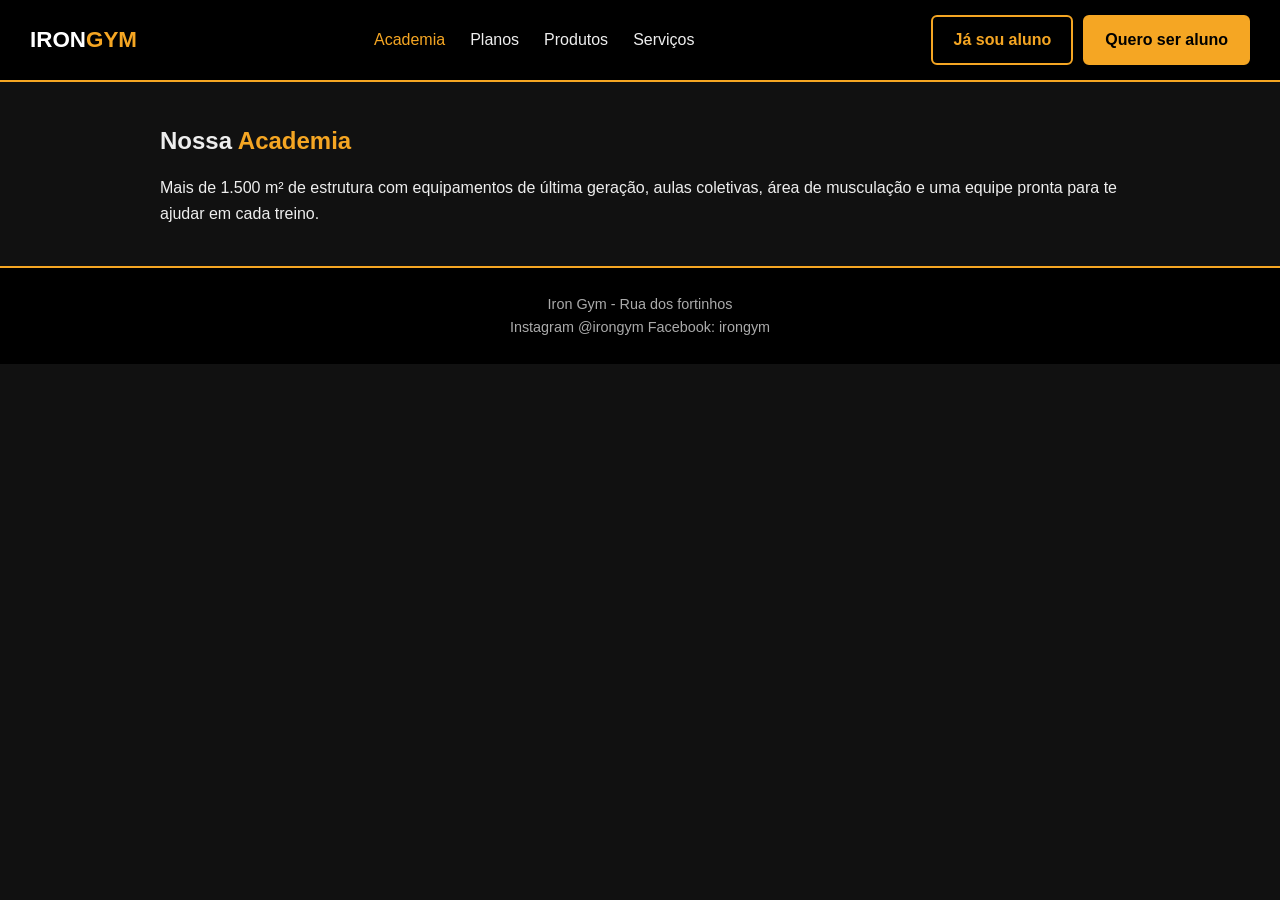
==== academia.html @ 80bf925b "Add files via upload" ====
<!DOCTYPE html>
<html lang="pt-BR">
<head>
  <meta charset="UTF-8">
  <meta name="viewport" content="width=device-width, initial-scale=1.0">
  <title>Iron Gym - Academia</title>
  <link rel="stylesheet" href="style.css">
</head>
<body>

  <header class="navbar">
    <a href="index.html" class="logo">IRON<span>GYM</span></a>
    <ul class="menu">
      <li><a href="academia.html" class="ativo">Academia</a></li>
      <li><a href="planos.html">Planos</a></li>
      <li><a href="produtos.html">Produtos</a></li>
      <li><a href="servicos.html">Serviços</a></li>
    </ul>
    <div class="botoes-nav">
      <a href="#" class="btn btn-borda">Já sou aluno</a>
      <a href="planos.html" class="btn btn-preenchido">Quero ser aluno</a>
    </div>
  </header>

  <main class="container">
    <h2>Nossa <span>Academia</span></h2>
    <p>
      Mais de 1.500 m² de estrutura com equipamentos de última geração,
      aulas coletivas, área de musculação e uma equipe pronta para te ajudar
      em cada treino.
    </p>
  </main>

  <footer class="rodape">
    <p>Iron Gym - Rua dos fortinhos</p>
    <p>Instagram @irongym  Facebook: irongym</p>
  </footer>

</body>
</html>
---- style.css ----
/* ===== Geral ===== */
* {
  margin: 0;
  padding: 0;
  box-sizing: border-box;
}

body {
  font-family: Arial, sans-serif;
  background: #111;
  color: #eee;
  line-height: 1.6;
}

.container {
  max-width: 1000px;
  margin: 0 auto;
  padding: 40px 20px;
}

h1, h2 {
  margin-bottom: 15px;
}

h1 span, h2 span {
  color: #f5a623;
}

/* ===== Barra de navegação ===== */
.navbar {
  display: flex;
  align-items: center;
  justify-content: space-between;
  flex-wrap: wrap;
  gap: 15px;
  padding: 15px 30px;
  background: #000;
  border-bottom: 2px solid #f5a623;
}

.logo {
  font-size: 1.4rem;
  font-weight: bold;
  color: #fff;
  text-decoration: none;
}

.logo span {
  color: #f5a623;
}

.menu {
  display: flex;
  list-style: none;
  gap: 25px;
}

.menu a {
  color: #eee;
  text-decoration: none;
}

.menu a:hover,
.menu a.ativo {
  color: #f5a623;
}

.botoes-nav {
  display: flex;
  gap: 10px;
}

/* ===== Botões ===== */
.btn {
  display: inline-block;
  padding: 10px 20px;
  border-radius: 6px;
  text-decoration: none;
  font-weight: bold;
  border: 2px solid #f5a623;
}

.btn-borda {
  background: transparent;
  color: #f5a623;
}

.btn-borda:hover {
  background: #f5a623;
  color: #000;
}

.btn-preenchido {
  background: #f5a623;
  color: #000;
}

.btn-preenchido:hover {
  background: #d88a0c;
  border-color: #d88a0c;
}

/* ===== Início ===== */
.hero {
  text-align: center;
  padding: 100px 20px;
  background: linear-gradient(135deg, #111, #2b1d05);
}

.hero h1 {
  font-size: 2.8rem;
}

.hero p {
  margin-bottom: 25px;
  color: #bbb;
}

/* ===== Planos ===== */
.grade-planos {
  display: flex;
  justify-content: center;
  align-items: center;
  gap: 20px;
  margin-top: 30px;
}

.card-plano {
  flex: 1;
  background: #222;
  border: 1px solid #444;
  border-radius: 10px;
  padding: 30px 20px;
  text-align: center;
}

.card-plano .preco {
  font-size: 2rem;
  font-weight: bold;
  color: #f5a623;
  margin: 10px 0;
}

.card-plano ul {
  list-style: none;
  margin: 20px 0;
  text-align: left;
}

.card-plano li {
  padding: 6px 0;
  border-bottom: 1px solid #333;
}

/* Plano Black (destaque) */
.card-destaque {
  position: relative;
  border: 2px solid #f5a623;
  background: #000;
  padding: 45px 25px;
}

.etiqueta {
  position: absolute;
  top: -14px;
  left: 50%;
  transform: translateX(-50%);
  background: #f5a623;
  color: #000;
  padding: 4px 15px;
  border-radius: 15px;
  font-size: 0.8rem;
  font-weight: bold;
}

/* ===== Produtos e Serviços (lista de itens) ===== */
.grade-itens {
  display: flex;
  flex-wrap: wrap;
  gap: 20px;
  margin-top: 25px;
}

.item {
  flex: 1 1 250px;
  background: #222;
  border: 1px solid #444;
  border-radius: 10px;
  padding: 20px;
}

.item h3 {
  color: #f5a623;
  margin-bottom: 8px;
}

/* ===== Rodapé ===== */
.rodape {
  background: #000;
  text-align: center;
  padding: 25px 20px;
  border-top: 2px solid #f5a623;
  color: #aaa;
  font-size: 0.9rem;
}

/* ===== Celular ===== */
@media (max-width: 800px) {
  .navbar {
    flex-direction: column;
  }

  .menu {
    flex-wrap: wrap;
    justify-content: center;
  }

  .grade-planos {
    flex-direction: column;
  }

  .card-plano {
    width: 100%;
  }

  .card-destaque {
    order: -1;
  }

  .hero h1 {
    font-size: 2rem;
  }
}
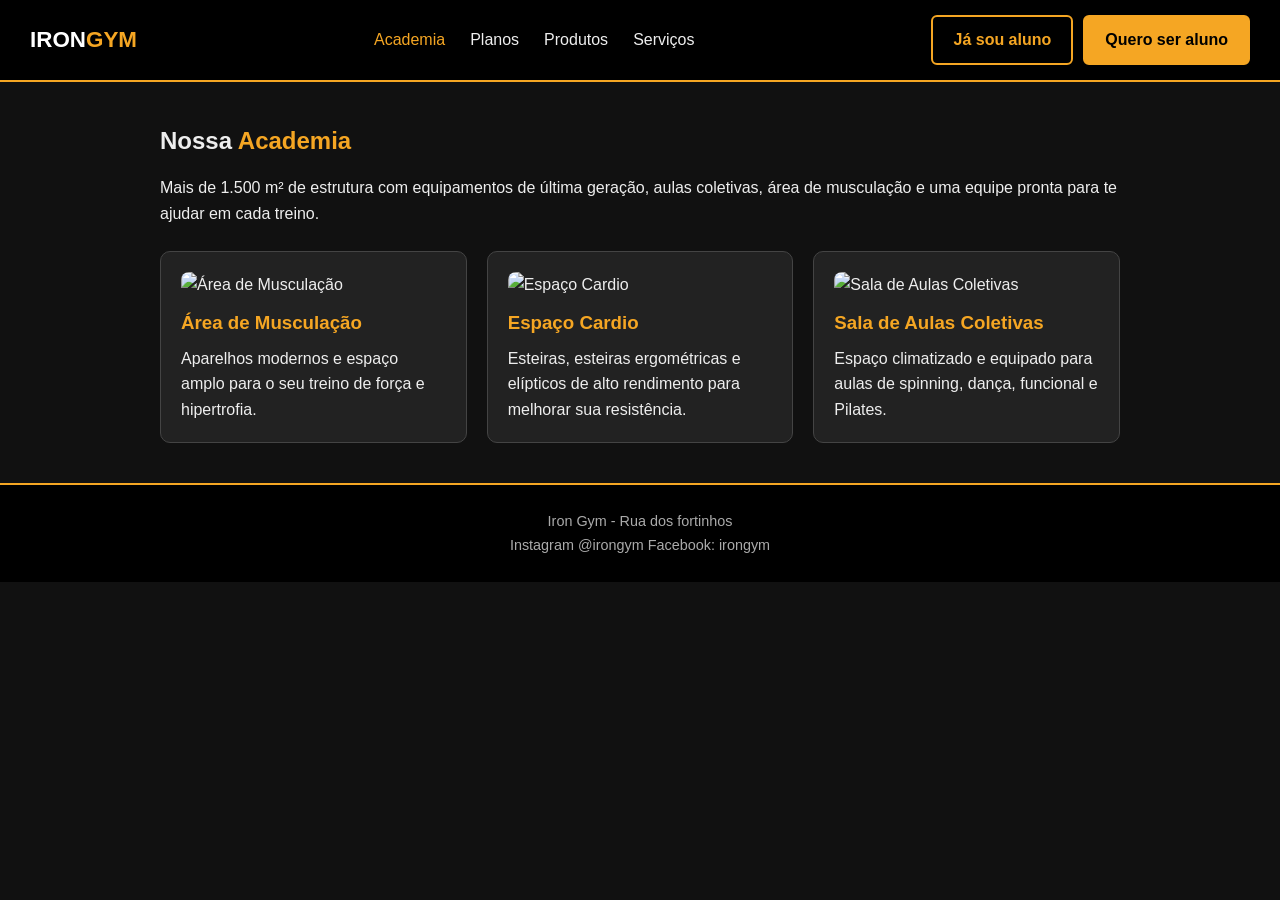
==== commit 3a881b22: "Add files via upload" ====
--- a/academia.html
+++ b/academia.html
@@ -29,6 +29,28 @@
       aulas coletivas, área de musculação e uma equipe pronta para te ajudar
       em cada treino.
     </p>
+
+    <div class="grade-itens">
+      
+      <div class="item">
+        <img src="Imagens/Imagem_Area.musculação.jpg" alt="Área de Musculação">
+        <h3>Área de Musculação</h3>
+        <p>Aparelhos modernos e espaço amplo para o seu treino de força e hipertrofia.</p>
+      </div>
+
+      <div class="item">
+        <img src="Imagens/Imagem_Espaço.Cardio.jpg" alt="Espaço Cardio">
+        <h3>Espaço Cardio</h3>
+        <p>Esteiras, esteiras ergométricas e elípticos de alto rendimento para melhorar sua resistência.</p>
+      </div>
+
+      <div class="item">
+        <img src="Imagens/Imagem_Sala.Coletiva.jpg" alt="Sala de Aulas Coletivas">
+        <h3>Sala de Aulas Coletivas</h3>
+        <p>Espaço climatizado e equipado para aulas de spinning, dança, funcional e Pilates.</p>
+      </div>
+
+    </div>
   </main>
 
   <footer class="rodape">
--- a/style.css
+++ b/style.css
@@ -1,233 +1,232 @@
-/* ===== Geral ===== */
-* {
-  margin: 0;
-  padding: 0;
-  box-sizing: border-box;
-}
-
-body {
-  font-family: Arial, sans-serif;
-  background: #111;
-  color: #eee;
-  line-height: 1.6;
-}
-
-.container {
-  max-width: 1000px;
-  margin: 0 auto;
-  padding: 40px 20px;
-}
-
-h1, h2 {
-  margin-bottom: 15px;
-}
-
-h1 span, h2 span {
-  color: #f5a623;
-}
-
-/* ===== Barra de navegação ===== */
-.navbar {
-  display: flex;
-  align-items: center;
-  justify-content: space-between;
-  flex-wrap: wrap;
-  gap: 15px;
-  padding: 15px 30px;
-  background: #000;
-  border-bottom: 2px solid #f5a623;
-}
-
-.logo {
-  font-size: 1.4rem;
-  font-weight: bold;
-  color: #fff;
-  text-decoration: none;
-}
-
-.logo span {
-  color: #f5a623;
-}
-
-.menu {
-  display: flex;
-  list-style: none;
-  gap: 25px;
-}
-
-.menu a {
-  color: #eee;
-  text-decoration: none;
-}
-
-.menu a:hover,
-.menu a.ativo {
-  color: #f5a623;
-}
-
-.botoes-nav {
-  display: flex;
-  gap: 10px;
-}
-
-/* ===== Botões ===== */
-.btn {
-  display: inline-block;
-  padding: 10px 20px;
-  border-radius: 6px;
-  text-decoration: none;
-  font-weight: bold;
-  border: 2px solid #f5a623;
-}
-
-.btn-borda {
-  background: transparent;
-  color: #f5a623;
-}
-
-.btn-borda:hover {
-  background: #f5a623;
-  color: #000;
-}
-
-.btn-preenchido {
-  background: #f5a623;
-  color: #000;
-}
-
-.btn-preenchido:hover {
-  background: #d88a0c;
-  border-color: #d88a0c;
-}
-
-/* ===== Início ===== */
-.hero {
-  text-align: center;
-  padding: 100px 20px;
-  background: linear-gradient(135deg, #111, #2b1d05);
-}
-
-.hero h1 {
-  font-size: 2.8rem;
-}
-
-.hero p {
-  margin-bottom: 25px;
-  color: #bbb;
-}
-
-/* ===== Planos ===== */
-.grade-planos {
-  display: flex;
-  justify-content: center;
-  align-items: center;
-  gap: 20px;
-  margin-top: 30px;
-}
-
-.card-plano {
-  flex: 1;
-  background: #222;
-  border: 1px solid #444;
-  border-radius: 10px;
-  padding: 30px 20px;
-  text-align: center;
-}
-
-.card-plano .preco {
-  font-size: 2rem;
-  font-weight: bold;
-  color: #f5a623;
-  margin: 10px 0;
-}
-
-.card-plano ul {
-  list-style: none;
-  margin: 20px 0;
-  text-align: left;
-}
-
-.card-plano li {
-  padding: 6px 0;
-  border-bottom: 1px solid #333;
-}
-
-/* Plano Black (destaque) */
-.card-destaque {
-  position: relative;
-  border: 2px solid #f5a623;
-  background: #000;
-  padding: 45px 25px;
-}
-
-.etiqueta {
-  position: absolute;
-  top: -14px;
-  left: 50%;
-  transform: translateX(-50%);
-  background: #f5a623;
-  color: #000;
-  padding: 4px 15px;
-  border-radius: 15px;
-  font-size: 0.8rem;
-  font-weight: bold;
-}
-
-/* ===== Produtos e Serviços (lista de itens) ===== */
-.grade-itens {
-  display: flex;
-  flex-wrap: wrap;
-  gap: 20px;
-  margin-top: 25px;
-}
-
-.item {
-  flex: 1 1 250px;
-  background: #222;
-  border: 1px solid #444;
-  border-radius: 10px;
-  padding: 20px;
-}
-
-.item h3 {
-  color: #f5a623;
-  margin-bottom: 8px;
-}
-
-/* ===== Rodapé ===== */
-.rodape {
-  background: #000;
-  text-align: center;
-  padding: 25px 20px;
-  border-top: 2px solid #f5a623;
-  color: #aaa;
-  font-size: 0.9rem;
-}
-
-/* ===== Celular ===== */
-@media (max-width: 800px) {
-  .navbar {
-    flex-direction: column;
-  }
-
-  .menu {
-    flex-wrap: wrap;
-    justify-content: center;
-  }
-
-  .grade-planos {
-    flex-direction: column;
-  }
-
-  .card-plano {
-    width: 100%;
-  }
-
-  .card-destaque {
-    order: -1;
-  }
-
-  .hero h1 {
-    font-size: 2rem;
-  }
+* {
+  margin: 0;
+  padding: 0;
+  box-sizing: border-box;
+}
+
+body {
+  font-family: Arial, sans-serif;
+  background: #111;
+  color: #eee;
+  line-height: 1.6;
+}
+
+.container {
+  max-width: 1000px;
+  margin: 0 auto;
+  padding: 40px 20px;
+}
+
+h1, h2 {
+  margin-bottom: 15px;
+}
+
+h1 span, h2 span {
+  color: #f5a623;
+}
+
+.navbar {
+  display: flex;
+  align-items: center;
+  justify-content: space-between;
+  flex-wrap: wrap;
+  gap: 15px;
+  padding: 15px 30px;
+  background: #000;
+  border-bottom: 2px solid #f5a623;
+}
+
+.logo {
+  font-size: 1.4rem;
+  font-weight: bold;
+  color: #fff;
+  text-decoration: none;
+}
+
+.logo span {
+  color: #f5a623;
+}
+
+.menu {
+  display: flex;
+  list-style: none;
+  gap: 25px;
+}
+
+.menu a {
+  color: #eee;
+  text-decoration: none;
+}
+
+.menu a:hover,
+.menu a.ativo {
+  color: #f5a623;
+}
+
+.botoes-nav {
+  display: flex;
+  gap: 10px;
+}
+
+.btn {
+  display: inline-block;
+  padding: 10px 20px;
+  border-radius: 6px;
+  text-decoration: none;
+  font-weight: bold;
+  border: 2px solid #f5a623;
+}
+
+.btn-borda {
+  background: transparent;
+  color: #f5a623;
+}
+
+.btn-borda:hover {
+  background: #f5a623;
+  color: #000;
+}
+
+.btn-preenchido {
+  background: #f5a623;
+  color: #000;
+}
+
+.btn-preenchido:hover {
+  background: #d88a0c;
+  border-color: #d88a0c;
+}
+
+.hero {
+  text-align: center;
+  padding: 100px 20px;
+  background: linear-gradient(135deg, #111, #2b1d05);
+}
+
+.hero h1 {
+  font-size: 2.8rem;
+}
+
+.hero p {
+  margin-bottom: 25px;
+  color: #bbb;
+}
+
+.grade-planos {
+  display: flex;
+  justify-content: center;
+  align-items: center;
+  gap: 20px;
+  margin-top: 30px;
+}
+
+.card-plano {
+  flex: 1;
+  background: #222;
+  border: 1px solid #444;
+  border-radius: 10px;
+  padding: 30px 20px;
+  text-align: center;
+}
+
+.card-plano .preco {
+  font-size: 2rem;
+  font-weight: bold;
+  color: #f5a623;
+  margin: 10px 0;
+}
+
+.card-plano ul {
+  list-style: none;
+  margin: 20px 0;
+  text-align: left;
+}
+
+.card-plano li {
+  padding: 6px 0;
+  border-bottom: 1px solid #333;
+}
+
+.card-destaque {
+  position: relative;
+  border: 2px solid #f5a623;
+  background: #000;
+  padding: 45px 25px;
+}
+
+.etiqueta {
+  position: absolute;
+  top: -14px;
+  left: 50%;
+  transform: translateX(-50%);
+  background: #f5a623;
+  color: #000;
+  padding: 4px 15px;
+  border-radius: 15px;
+  font-size: 0.8rem;
+  font-weight: bold;
+}
+
+.grade-itens {
+  display: flex;
+  flex-wrap: wrap;
+  gap: 20px;
+  margin-top: 25px;
+}
+
+.item {
+  flex: 1 1 250px;
+  background: #222;
+  border: 1px solid #444;
+  border-radius: 10px;
+  padding: 20px;
+}
+
+.item h3 {
+  color: #f5a623;
+  margin-bottom: 8px;
+}
+
+.item img {
+  width: 100%;
+  border-radius: 8px;
+  margin-bottom: 10px;
+}
+
+/* ===== Rodapé ===== */
+.rodape {
+  background: #000;
+  text-align: center;
+  padding: 25px 20px;
+  border-top: 2px solid #f5a623;
+  color: #aaa;
+  font-size: 0.9rem;
+}
+
+/* ===== Celular ===== */
+@media (max-width: 800px) {
+  .navbar {
+    flex-direction: column;
+  }
+
+  .menu {
+    flex-wrap: wrap;
+    justify-content: center;
+  }
+
+  .grade-planos {
+    flex-direction: column;
+  }
+
+  .card-plano {
+    width: 100%;
+  }
+
+  .card-destaque {
+    order: -1;
+  }
+
+  .hero h1 {
+    font-size: 2rem;
+  }
 }
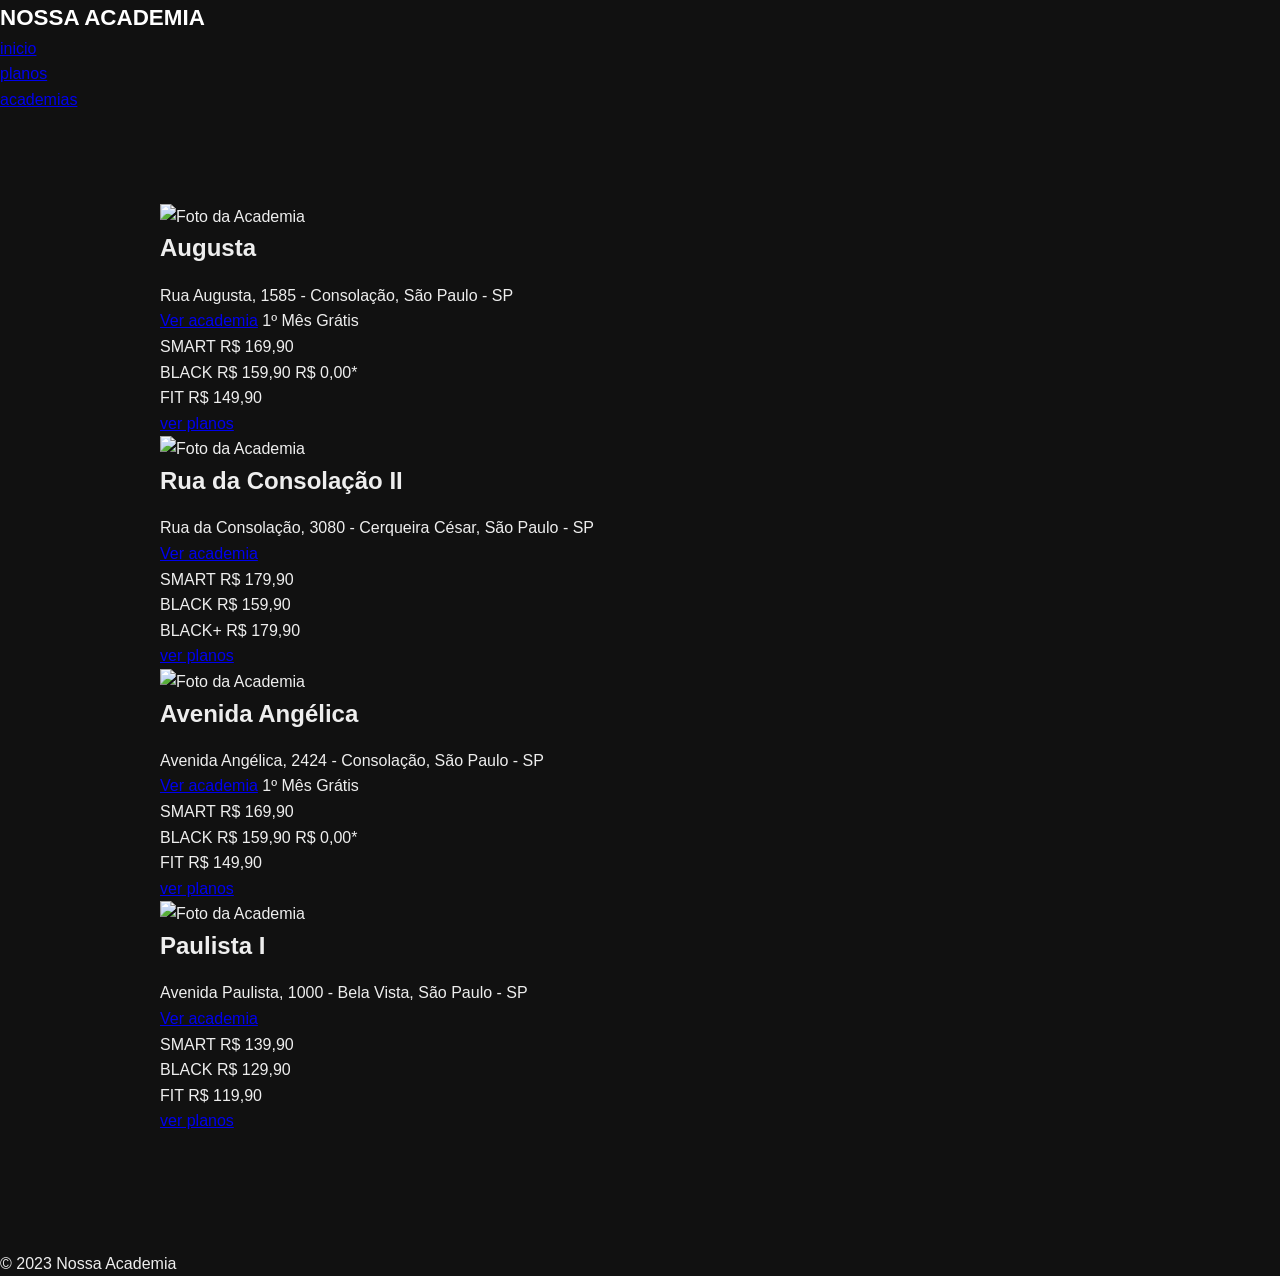
==== commit 9cbef0d1: "Convert academia.html from Portuguese to English" ====
--- a/academia.html
+++ b/academia.html
@@ -1,62 +1,144 @@
 <!DOCTYPE html>
-<html lang="pt-BR">
+<html lang="en">
 <head>
-  <meta charset="UTF-8">
-  <meta name="viewport" content="width=device-width, initial-scale=1.0">
-  <title>Iron Gym - Academia</title>
-  <link rel="stylesheet" href="style.css">
+    <meta charset="UTF-8">
+    <meta name="viewport" content="width=device-width, initial-scale=1.0">
+    <title>Document</title>
+    <link rel="stylesheet" href="style.css">
 </head>
 <body>
+    <nav>
+        <div class="nav-grupos"> 
+            <div class="logo">NOSSA ACADEMIA</div>
+            <ul class="nav-links">
+                <li><a href="inicio.html">inicio</a></li>
+                <li><a href="planos.html">planos</a></li>
+                <li><a href="academias.html">academias</a></li>
+            </ul>
+        </div>
 
-  <header class="navbar">
-    <a href="index.html" class="logo">IRON<span>GYM</span></a>
-    <ul class="menu">
-      <li><a href="academia.html" class="ativo">Academia</a></li>
-      <li><a href="planos.html">Planos</a></li>
-      <li><a href="produtos.html">Produtos</a></li>
-      <li><a href="servicos.html">Serviços</a></li>
-    </ul>
-    <div class="botoes-nav">
-      <a href="#" class="btn btn-borda">Já sou aluno</a>
-      <a href="planos.html" class="btn btn-preenchido">Quero ser aluno</a>
+    </nav>
+<br>
+<br>
+
+<div class="container">
+    
+    <div class="cards">
+        <img src="https://images.unsplash.com/photo-1534438327276-14e5300c3a48?q=80&w=600&auto=format&fit=crop" alt="Foto da Academia">
+        <div class="card-content">
+            <h2 class="card-title">Augusta</h2>
+            <p class="card-address">Rua Augusta, 1585 - Consolação, São Paulo - SP</p>
+            <a href="#" class="card-link">Ver academia</a>
+            <span class="card-badge">1º Mês Grátis</span>
+        </div>
+        <div class="card-pricing">
+            <div class="plan">
+                <span class="plan-name">SMART</span>
+                <span class="plan-price">R$ 169,90</span>
+            </div>
+            <div class="plan">
+                <span class="plan-name">BLACK</span>
+                <span class="plan-old-price">R$ 159,90</span>
+                <span class="plan-price">R$ 0,00*</span>
+            </div>
+            <div class="plan">
+                <span class="plan-name">FIT</span>
+                <span class="plan-price">R$ 149,90</span>
+            </div>
+            </div>
+            <a  href="planos.html" class="card-btn">
+ ver planos
+</a>
     </div>
-  </header>
 
-  <main class="container">
-    <h2>Nossa <span>Academia</span></h2>
-    <p>
-      Mais de 1.500 m² de estrutura com equipamentos de última geração,
-      aulas coletivas, área de musculação e uma equipe pronta para te ajudar
-      em cada treino.
-    </p>
+    <div class="cards">
+        <img src="https://images.unsplash.com/photo-1540497077202-7c8a3999166f?q=80&w=600&auto=format&fit=crop" alt="Foto da Academia">
+        <div class="card-content">
+            <h2 class="card-title">Rua da Consolação II</h2>
+            <p class="card-address">Rua da Consolação, 3080 - Cerqueira César, São Paulo - SP</p>
+            <a href="#" class="card-link">Ver academia</a>
+        </div>
+        <div class="card-pricing">
+            <div class="plan">
+                <span class="plan-name">SMART</span>
+                <span class="plan-price">R$ 179,90</span>
+            </div>
+            <div class="plan">
+                <span class="plan-name">BLACK</span>
+                <span class="plan-price">R$ 159,90</span>
+            </div>
+            <div class="plan">
+                <span class="plan-name">BLACK+</span>
+                <span class="plan-price">R$ 179,90</span>
+            </div>
+        </div>
+        <a  href="planos.html" class="card-btn">
+ ver planos
+</a>
+    </div>
 
-    <div class="grade-itens">
-      
-      <div class="item">
-        <img src="Imagens/Imagem_Area.musculação.jpg" alt="Área de Musculação">
-        <h3>Área de Musculação</h3>
-        <p>Aparelhos modernos e espaço amplo para o seu treino de força e hipertrofia.</p>
-      </div>
+    <div class="cards">
+        <img src="https://images.unsplash.com/photo-1571902943202-507ec2618e8f?q=80&w=600&auto=format&fit=crop" alt="Foto da Academia">
+        <div class="card-content">
+            <h2 class="card-title">Avenida Angélica</h2>
+            <p class="card-address">Avenida Angélica, 2424 - Consolação, São Paulo - SP</p>
+            <a href="#" class="card-link">Ver academia</a>
+            <span class="card-badge">1º Mês Grátis</span>
+        </div>
+        <div class="card-pricing">
+            <div class="plan">
+                <span class="plan-name">SMART</span>
+                <span class="plan-price">R$ 169,90</span>
+            </div>
+            <div class="plan">
+                <span class="plan-name">BLACK</span>
+                <span class="plan-old-price">R$ 159,90</span>
+                <span class="plan-price">R$ 0,00*</span>
+            </div>
+            <div class="plan">
+                <span class="plan-name">FIT</span>
+                <span class="plan-price">R$ 149,90</span>
+            </div>
+        </div>
+        <a  href="planos.html" class="card-btn">
+ ver planos
+</a>
+    </div>
 
-      <div class="item">
-        <img src="Imagens/Imagem_Espaço.Cardio.jpg" alt="Espaço Cardio">
-        <h3>Espaço Cardio</h3>
-        <p>Esteiras, esteiras ergométricas e elípticos de alto rendimento para melhorar sua resistência.</p>
-      </div>
+    <div class="cards">
+        <img src="https://images.unsplash.com/photo-1574680096145-d05b474e2155?q=80&w=600&auto=format&fit=crop" alt="Foto da Academia">
+        <div class="card-content">
+            <h2 class="card-title">Paulista I</h2>
+            <p class="card-address">Avenida Paulista, 1000 - Bela Vista, São Paulo - SP</p>
+            <a href="#" class="card-link">Ver academia</a>
+        </div>
+        <div class="card-pricing">
+            <div class="plan">
+                <span class="plan-name">SMART</span>
+                <span class="plan-price">R$ 139,90</span>
+            </div>
+            <div class="plan">
+                <span class="plan-name">BLACK</span>
+                <span class="plan-price">R$ 129,90</span>
+            </div>
+            <div class="plan">
+                <span class="plan-name">FIT</span>
+                <span class="plan-price">R$ 119,90</span>
+            </div>
+        </div>
+        <a  href="planos.html" class="card-btn">
+ ver planos
+</a>
+        
+    </div>
 
-      <div class="item">
-        <img src="Imagens/Imagem_Sala.Coletiva.jpg" alt="Sala de Aulas Coletivas">
-        <h3>Sala de Aulas Coletivas</h3>
-        <p>Espaço climatizado e equipado para aulas de spinning, dança, funcional e Pilates.</p>
-      </div>
+</div>
+<br>
+<br>
+<br>
 
-    </div>
-  </main>
-
-  <footer class="rodape">
-    <p>Iron Gym - Rua dos fortinhos</p>
-    <p>Instagram @irongym  Facebook: irongym</p>
-  </footer>
-
+<footer>
+    <p>&copy; 2023 Nossa Academia</p>
+</footer>
 </body>
-</html>+</html>
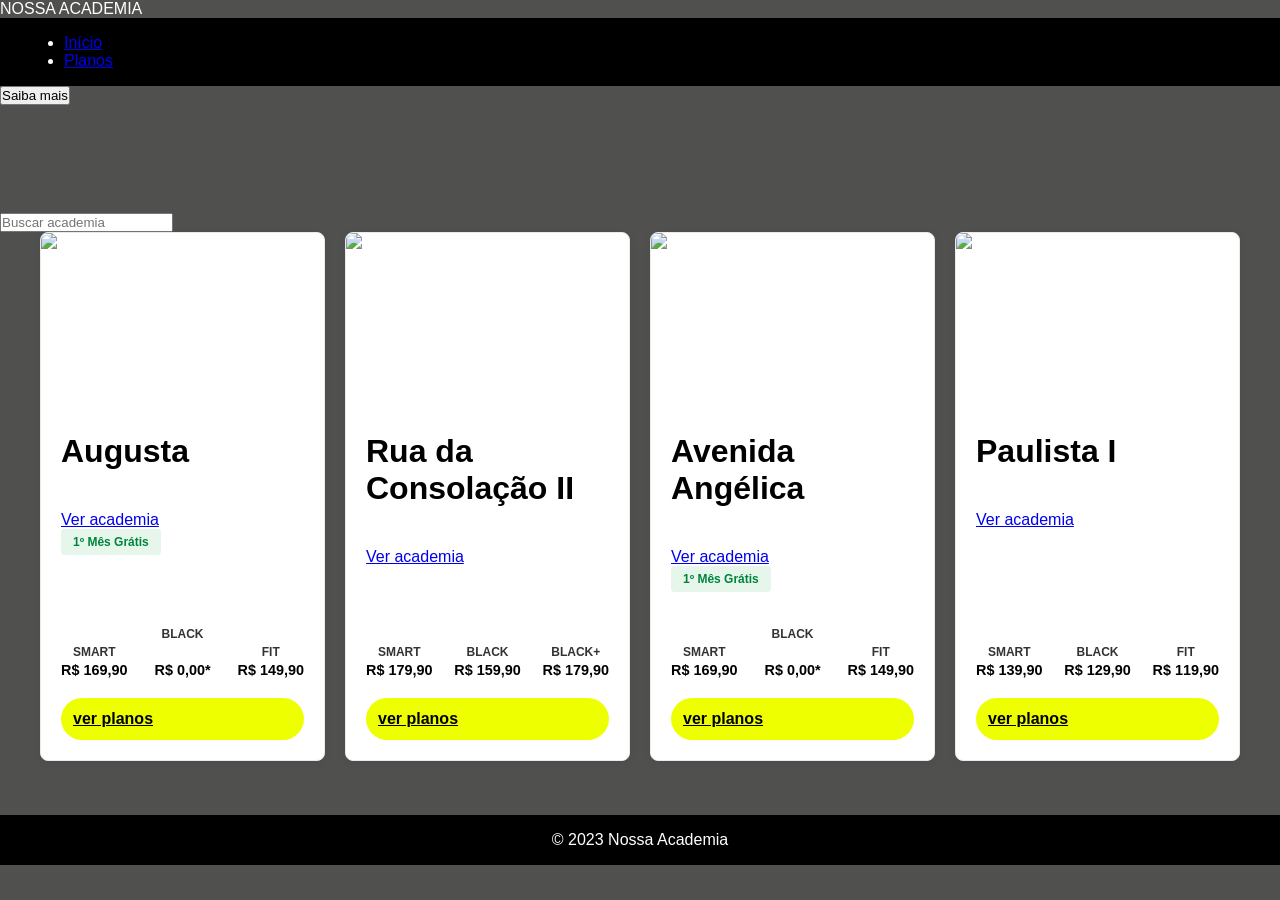
==== commit 6b4a0dae: "Refactor academia.html with new header and layout Updated the structure of the academia.html file to" ====
--- a/academia.html
+++ b/academia.html
@@ -7,24 +7,36 @@
     <link rel="stylesheet" href="style.css">
 </head>
 <body>
-    <nav>
-        <div class="nav-grupos"> 
-            <div class="logo">NOSSA ACADEMIA</div>
-            <ul class="nav-links">
-                <li><a href="inicio.html">inicio</a></li>
-                <li><a href="planos.html">planos</a></li>
-                <li><a href="academias.html">academias</a></li>
-            </ul>
-        </div>
+    <header class="inic_header">
+            <div class="inic_header__logo">
+                NOSSA <span class="inic_header__logo--highlight">ACADEMIA</span>
+            </div>
 
-    </nav>
+            <nav class="inic_header__nav">
+                <ul class="inic_header__menu">
+                    <li class="inic_header__item"><a href="inicio.html" class="inic_header__link">Início</a></li>
+                    <li class="inic_header__item"><a href="planos.html" class="inic_header__link">Planos</a></li>
+                </ul>
+            </nav>
+
+            <div class="inic_header__actions">
+                <button class="inic_header__btn inic_header__btn--primary">Saiba mais</button>
+            </div>
+        </header>
 <br>
 <br>
+<br>
+<br>
+<br>
+<br>
+        <div class="hero__search">
+               <input type="text" class="inic_hero__input" placeholder="Buscar academia">
+        </div>
 
 <div class="container">
     
     <div class="cards">
-        <img src="https://images.unsplash.com/photo-1534438327276-14e5300c3a48?q=80&w=600&auto=format&fit=crop" alt="Foto da Academia">
+        <img src="https://1.bp.blogspot.com/_szvntqzc7og/SMsEkIMX7qI/AAAAAAAAAzg/CbcOE0tgmvs/s400/academia2.jpg" alt="Foto da Academia">
         <div class="card-content">
             <h2 class="card-title">Augusta</h2>
             <p class="card-address">Rua Augusta, 1585 - Consolação, São Paulo - SP</p>
@@ -52,7 +64,7 @@
     </div>
 
     <div class="cards">
-        <img src="https://images.unsplash.com/photo-1540497077202-7c8a3999166f?q=80&w=600&auto=format&fit=crop" alt="Foto da Academia">
+        <img src="https://1.bp.blogspot.com/_szvntqzc7og/SMsElIFLBqI/AAAAAAAAAz4/1r3xMhvmZdw/s400/academia5.jpg" alt="Foto da Academia">
         <div class="card-content">
             <h2 class="card-title">Rua da Consolação II</h2>
             <p class="card-address">Rua da Consolação, 3080 - Cerqueira César, São Paulo - SP</p>
@@ -78,7 +90,7 @@
     </div>
 
     <div class="cards">
-        <img src="https://images.unsplash.com/photo-1571902943202-507ec2618e8f?q=80&w=600&auto=format&fit=crop" alt="Foto da Academia">
+        <img src="https://2.bp.blogspot.com/-nTeW5PxmM1o/UToff1LIdxI/AAAAAAAAAjE/0hIKo8zKlwk/s1600/academia-de-pobre.jpg" alt="Foto da Academia">
         <div class="card-content">
             <h2 class="card-title">Avenida Angélica</h2>
             <p class="card-address">Avenida Angélica, 2424 - Consolação, São Paulo - SP</p>
@@ -106,7 +118,7 @@
     </div>
 
     <div class="cards">
-        <img src="https://images.unsplash.com/photo-1574680096145-d05b474e2155?q=80&w=600&auto=format&fit=crop" alt="Foto da Academia">
+        <img src="https://tse3.mm.bing.net/th/id/OIP.7VD2PcjnXXowLHNrIUEWjgHaE7?r=0&pid=Api&h=220&P=0" alt="Foto da Academia">
         <div class="card-content">
             <h2 class="card-title">Paulista I</h2>
             <p class="card-address">Avenida Paulista, 1000 - Bela Vista, São Paulo - SP</p>
--- a/style.css
+++ b/style.css
@@ -1,232 +1,222 @@
-* {
-  margin: 0;
-  padding: 0;
+*{
+  margin: 0px;
+  padding: 0px;
   box-sizing: border-box;
 }
 
-body {
-  font-family: Arial, sans-serif;
-  background: #111;
-  color: #eee;
-  line-height: 1.6;
+body{
+  font-family: "Poppins", sans-serif;
+  background: rgb(80, 80, 79);
+  color: white;
+}
+
+nav{
+  background: black;
+  padding: 1rem 5%;
+  width: 100%;
+  display: flex;
+  align-items: center;
+  justify-content: space-between;
+}
+
+
+nav .nav-grupos{
+  display: flex;
+  align-items: center;
+  gap: 2rem;
+}
+
+.logo{
+  font-size: 1.8rem;
+  font-weight: 700;
+  color: white;
+  letter-spacing: 1px;
+  margin-right: auto;
+
+}
+.nav-links{
+  list-style: none;
+  display: flex;
+  gap: 2rem;
+}
+
+.nav-links li a{
+  position: relative;
+  font-size: 1.05rem;
+  font-weight: 500;
+  text-decoration: none;
+  color: white;
+  transition: 0.3s;
+}
+
+.nav-links li a:hover{
+  color: darkorange;
+  box-shadow: 0 0 10px (255, 140, 0);
+
+}
+
+.academia{
+  display: flex;
+  padding: 2rem 5%;
+  text-align: center;
+  background: rgb(109, 107, 107);
+  width: 30%;
+  height: 300px;
+  justify-content: center;
+  align-items: center;
+  flex-direction: column;
+  border-radius: 10px;
+  margin: 2rem auto;
+  border: 1px solid white;
 }
 
 .container {
-  max-width: 1000px;
+  display: grid;
+  grid-template-columns: repeat(auto-fit, minmax(280px, 1fr));
+  gap: 20px;
+  max-width: 1200px;
   margin: 0 auto;
-  padding: 40px 20px;
-}
-
-h1, h2 {
+}
+
+.cards {
+  background-color: #ffffff;
+  border-radius: 8px;
+  overflow: hidden;
+  box-shadow: 0 2px 10px rgba(0, 0, 0, 0.05);
+  border: 1px solid #eaeaea;
+  display: flex;
+  flex-direction: column;
+}
+
+.cards img {
+    width: 100%;
+    height: 180px;
+    object-fit: cover;
+}
+
+.card-content {
+  padding: 20px;
+  display: flex;
+  flex-direction: column;
+  flex-grow: 1;
+}
+
+.card-title {
+  font-size: 2.0rem;
+  color: #000;
+  margin-bottom: 5px;
+}
+
+.card-badge {
+  background-color: #e6f6eb;
+  color: #00843d;
+  font-size: 0.75rem;
+  font-weight: bold;
+  padding: 6px 12px;
+  border-radius: 4px;
+  width: fit-content;
   margin-bottom: 15px;
 }
 
-h1 span, h2 span {
-  color: #f5a623;
-}
-
-.navbar {
-  display: flex;
-  align-items: center;
+.card-pricing {
+  display: flex;
   justify-content: space-between;
-  flex-wrap: wrap;
-  gap: 15px;
-  padding: 15px 30px;
-  background: #000;
-  border-bottom: 2px solid #f5a623;
-}
-
-.logo {
-  font-size: 1.4rem;
-  font-weight: bold;
-  color: #fff;
-  text-decoration: none;
-}
-
-.logo span {
-  color: #f5a623;
-}
-
-.menu {
-  display: flex;
-  list-style: none;
-  gap: 25px;
-}
-
-.menu a {
-  color: #eee;
-  text-decoration: none;
-}
-
-.menu a:hover,
-.menu a.ativo {
-  color: #f5a623;
-}
-
-.botoes-nav {
-  display: flex;
-  gap: 10px;
-}
-
-.btn {
-  display: inline-block;
-  padding: 10px 20px;
-  border-radius: 6px;
-  text-decoration: none;
-  font-weight: bold;
-  border: 2px solid #f5a623;
-}
-
-.btn-borda {
-  background: transparent;
-  color: #f5a623;
-}
-
-.btn-borda:hover {
-  background: #f5a623;
-  color: #000;
-}
-
-.btn-preenchido {
-  background: #f5a623;
-  color: #000;
-}
-
-.btn-preenchido:hover {
-  background: #d88a0c;
-  border-color: #d88a0c;
-}
-
-.hero {
-  text-align: center;
-  padding: 100px 20px;
-  background: linear-gradient(135deg, #111, #2b1d05);
-}
-
-.hero h1 {
-  font-size: 2.8rem;
-}
-
-.hero p {
-  margin-bottom: 25px;
-  color: #bbb;
-}
-
-.grade-planos {
-  display: flex;
+  padding: 0 20px 20px 20px;
+  margin-top: auto;
+}
+
+.plan {
+  display: flex;
+  flex-direction: column;
+  align-items: center;
+  justify-content: flex-end;
+}
+
+.plan-name {
+  font-size: 0.75rem;
+  font-weight: bold;
+  color: #333;
+  margin-bottom: 3px;
+}
+
+.plan-price {
+  font-size: 0.9rem;
+  font-weight: bold;
+  color: #000;
+}
+
+.card-btn {
+  background-color: #eeff00;
+  color: #000;
+  border: none;
+  padding: 12px;
+  margin: 0 20px 20px 20px;
+  border-radius: 25px;
+  font-size: 1rem;
+  font-weight: bold;
+  cursor: pointer;
+  transition: background-color 0.2s;
+}
+
+.card-btn:hover {
+    background-color: #e5a410;
+}
+
+footer{
+  background: black;
+  padding: 1rem 5%;
+  width: 100%;
+  height: 50px;
+  display: flex;
+  align-items: center;
   justify-content: center;
-  align-items: center;
-  gap: 20px;
-  margin-top: 30px;
-}
-
-.card-plano {
-  flex: 1;
-  background: #222;
-  border: 1px solid #444;
-  border-radius: 10px;
-  padding: 30px 20px;
-  text-align: center;
-}
-
-.card-plano .preco {
-  font-size: 2rem;
-  font-weight: bold;
-  color: #f5a623;
-  margin: 10px 0;
-}
-
-.card-plano ul {
-  list-style: none;
-  margin: 20px 0;
-  text-align: left;
-}
-
-.card-plano li {
-  padding: 6px 0;
-  border-bottom: 1px solid #333;
-}
-
-.card-destaque {
-  position: relative;
-  border: 2px solid #f5a623;
-  background: #000;
-  padding: 45px 25px;
-}
-
-.etiqueta {
-  position: absolute;
-  top: -14px;
-  left: 50%;
-  transform: translateX(-50%);
-  background: #f5a623;
-  color: #000;
-  padding: 4px 15px;
-  border-radius: 15px;
-  font-size: 0.8rem;
-  font-weight: bold;
-}
-
-.grade-itens {
-  display: flex;
-  flex-wrap: wrap;
-  gap: 20px;
-  margin-top: 25px;
-}
-
-.item {
-  flex: 1 1 250px;
-  background: #222;
-  border: 1px solid #444;
-  border-radius: 10px;
-  padding: 20px;
-}
-
-.item h3 {
-  color: #f5a623;
-  margin-bottom: 8px;
-}
-
-.item img {
-  width: 100%;
+}
+
+.plan-black-plus{
+  background-color: #ffe600;
+  color: #000;
   border-radius: 8px;
+  overflow: hidden;
+  padding: 30px;
+  align-items: center;
+  box-shadow: 0 2px 10px rgba(0, 0, 0, 0.05);
+  display: flex;
+  border: 2px solid #000000;
+  flex-direction: column;
+}
+
+.plan-white{
+  background-color: #ffffff;
+  color: #000;
+  border-radius: 8px;
+  align-items: center;
+  overflow: hidden;
+  padding: 30px;
+  box-shadow: 0 2px 10px rgba(0, 0, 0, 0.05);
+  border: 3px solid #fffb02;
+  display: flex;
+  flex-direction: column;
+}
+
+.card-price{
+  font-size: 3.0rem;
+  font-weight: bold;
+  color: #000;
   margin-bottom: 10px;
 }
-
-/* ===== Rodapé ===== */
-.rodape {
-  background: #000;
-  text-align: center;
-  padding: 25px 20px;
-  border-top: 2px solid #f5a623;
-  color: #aaa;
-  font-size: 0.9rem;
-}
-
-/* ===== Celular ===== */
-@media (max-width: 800px) {
-  .navbar {
-    flex-direction: column;
-  }
-
-  .menu {
-    flex-wrap: wrap;
-    justify-content: center;
-  }
-
-  .grade-planos {
-    flex-direction: column;
-  }
-
-  .card-plano {
-    width: 100%;
-  }
-
-  .card-destaque {
-    order: -1;
-  }
-
-  .hero h1 {
-    font-size: 2rem;
-  }
-}+.p-plan{
+  font-size: 1.25rem;
+  color: #000;
+}
+
+.title-center{
+  font-size: 3.0rem;
+  font-weight: bold;
+  font-family: "Poppins", sans-serif;
+  color: rgb(255, 238, 0); 
+  -webkit-text-stroke: 2px black; 
+  display: flex;
+  justify-content: center;
+}
+
+
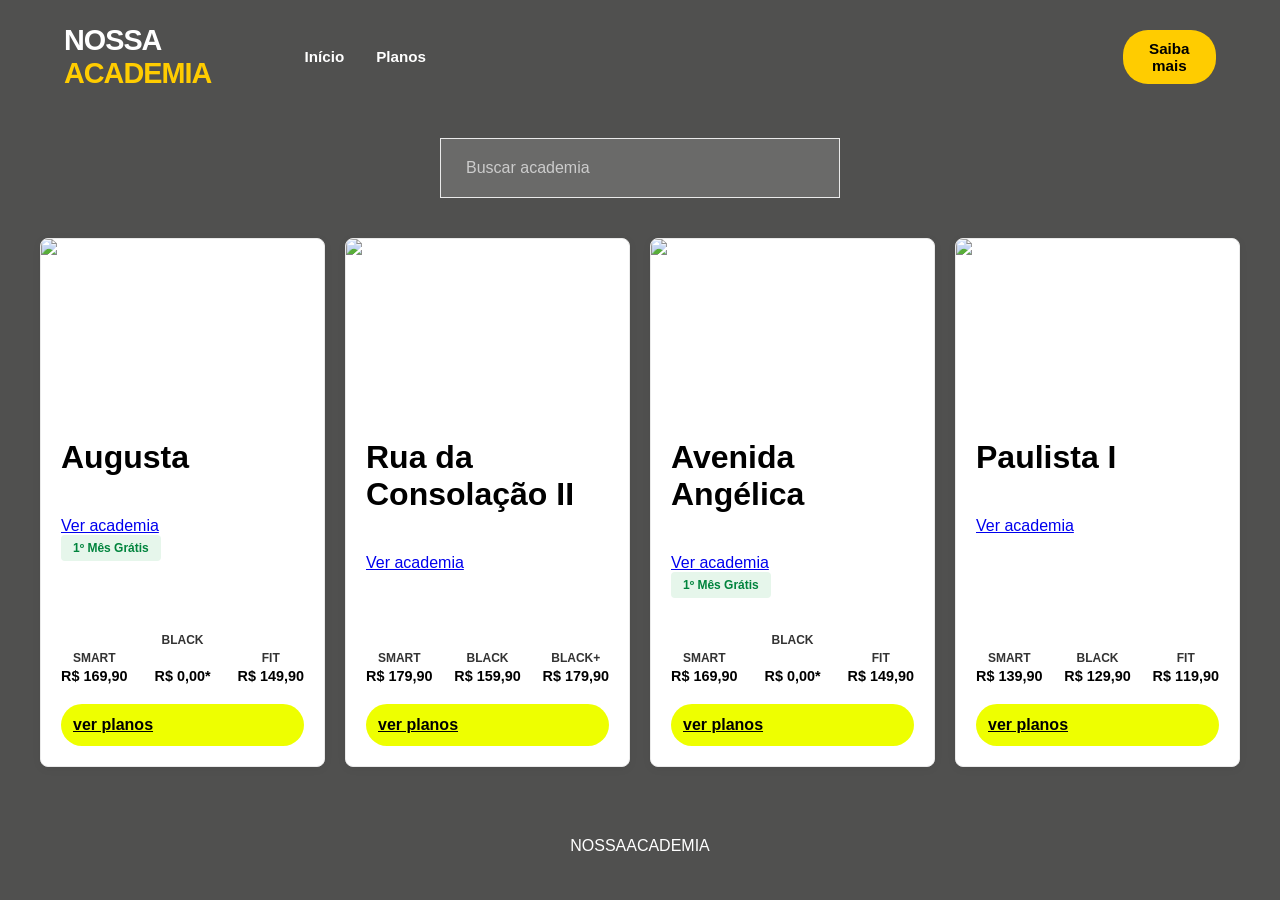
==== commit fcb5cc20: "Revise academia.html structure and content Updated the HTML structure and content for the academia p" ====
--- a/academia.html
+++ b/academia.html
@@ -150,7 +150,8 @@
 <br>
 
 <footer>
-    <p>&copy; 2023 Nossa Academia</p>
+    <span class="span_yellow">NOSSA</span>
+    <span>ACADEMIA</span>
 </footer>
 </body>
 </html>
--- a/style.css
+++ b/style.css
@@ -11,14 +11,12 @@
 }
 
 nav{
-  background: black;
   padding: 1rem 5%;
   width: 100%;
   display: flex;
   align-items: center;
   justify-content: space-between;
 }
-
 
 nav .nav-grupos{
   display: flex;
@@ -32,8 +30,8 @@
   color: white;
   letter-spacing: 1px;
   margin-right: auto;
-
-}
+}
+
 .nav-links{
   list-style: none;
   display: flex;
@@ -51,8 +49,7 @@
 
 .nav-links li a:hover{
   color: darkorange;
-  box-shadow: 0 0 10px (255, 140, 0);
-
+  box-shadow: 0 0 10px rgb(255, 140, 0);
 }
 
 .academia{
@@ -70,7 +67,7 @@
   border: 1px solid white;
 }
 
-.container {
+.container{
   display: grid;
   grid-template-columns: repeat(auto-fit, minmax(280px, 1fr));
   gap: 20px;
@@ -78,7 +75,7 @@
   margin: 0 auto;
 }
 
-.cards {
+.cards{
   background-color: #ffffff;
   border-radius: 8px;
   overflow: hidden;
@@ -88,26 +85,26 @@
   flex-direction: column;
 }
 
-.cards img {
-    width: 100%;
-    height: 180px;
-    object-fit: cover;
-}
-
-.card-content {
+.cards img{
+  width: 100%;
+  height: 180px;
+  object-fit: cover;
+}
+
+.card-content{
   padding: 20px;
   display: flex;
   flex-direction: column;
   flex-grow: 1;
 }
 
-.card-title {
+.card-title{
   font-size: 2.0rem;
   color: #000;
   margin-bottom: 5px;
 }
 
-.card-badge {
+.card-badge{
   background-color: #e6f6eb;
   color: #00843d;
   font-size: 0.75rem;
@@ -118,34 +115,34 @@
   margin-bottom: 15px;
 }
 
-.card-pricing {
+.card-pricing{
   display: flex;
   justify-content: space-between;
   padding: 0 20px 20px 20px;
   margin-top: auto;
 }
 
-.plan {
+.plan{
   display: flex;
   flex-direction: column;
   align-items: center;
   justify-content: flex-end;
 }
 
-.plan-name {
+.plan-name{
   font-size: 0.75rem;
   font-weight: bold;
   color: #333;
   margin-bottom: 3px;
 }
 
-.plan-price {
+.plan-price{
   font-size: 0.9rem;
   font-weight: bold;
   color: #000;
 }
 
-.card-btn {
+.card-btn{
   background-color: #eeff00;
   color: #000;
   border: none;
@@ -158,12 +155,11 @@
   transition: background-color 0.2s;
 }
 
-.card-btn:hover {
-    background-color: #e5a410;
+.card-btn:hover{
+  background-color: #e5a410;
 }
 
 footer{
-  background: black;
   padding: 1rem 5%;
   width: 100%;
   height: 50px;
@@ -204,6 +200,7 @@
   color: #000;
   margin-bottom: 10px;
 }
+
 .p-plan{
   font-size: 1.25rem;
   color: #000;
@@ -219,4 +216,178 @@
   justify-content: center;
 }
 
-
+.hero__search{
+  display: flex;
+  align-items: center;
+  justify-content: center;
+  background: rgba(255, 255, 255, 0.15);
+  padding: 5px;
+  width: 400px; 
+  border: #eaeaea 1px solid;
+  margin: 30px auto 40px auto; 
+}
+
+.inic_header{
+  display: flex;
+  align-items: center;
+  justify-content: space-between;
+  padding: 1.5rem 5%;
+  width: 100%;
+  position: absolute;
+  top: 0;
+  z-index: 10;
+}
+
+.inic_header__logo{
+  font-size: 1.8rem;
+  font-weight: 700;
+  color: white;
+  letter-spacing: -1px;
+}
+
+.inic_header__logo--highlight{
+  color: #ffcc00;
+}
+
+.inic_header__menu{
+  display: flex;
+  list-style: none;
+  gap: 2rem;
+}
+
+.inic_header__link{
+  text-decoration: none;
+  color: white;
+  font-size: 0.95rem;
+  font-weight: 600;
+  transition: color 0.3s;
+}
+
+.inic_header__link:hover{
+  color: #ffcc00;
+}
+
+.inic_header__actions{
+  display: flex;
+  align-items: center;
+  gap: 1.5rem;
+}
+
+.inic_header__btn{
+  background-color: transparent;
+  border: none;
+  color: white;
+  font-weight: bold;
+  cursor: pointer;
+  transition: 0.3s;
+}
+
+.inic_header__btn--primary{
+  background-color: #ffcc00;
+  color: #000;
+  padding: 10px 24px;
+  border-radius: 25px;
+  font-size: 0.95rem;
+}
+
+.inic_header__btn--primary:hover{
+  background-color: #e6b800;
+}
+
+.inic_hero{
+  position: relative;
+  height: 800px;
+  padding: 0 5%;
+  display: flex;
+  align-items: center;
+  overflow: hidden;
+}
+
+.inic_hero__background{
+  position: absolute;
+  top: 0;
+  left: 0;
+  width: 100%;
+  height: 800px;
+  z-index: -1;
+}
+
+.inic_hero__bg-image{
+  width: 100%;
+  height: 100%;
+  object-fit: cover;
+  object-position: center;
+}
+
+.inic_hero__bg-overlay{
+  position: absolute;
+  top: 0;
+  left: 0;
+  width: 100%;
+  height: 100%;
+  background: linear-gradient(90deg, rgba(0, 0, 0, 0.9) 0%, rgba(0, 0, 0, 0.5) 50%, rgba(0, 0, 0, 0.1) 100%);
+}
+
+.inic_hero__content{
+  max-width: 600px;
+  margin-top: 50px;
+  position: relative;
+  z-index: 1;
+}
+
+.inic_hero__title{
+  font-size: 4.5rem;
+  font-weight: 900;
+  line-height: 1.1;
+  margin-bottom: 1.5rem;
+  letter-spacing: -2px;
+}
+
+.inic_hero__title--highlight{
+  color: #ffcc00;
+  display: block;
+  position: relative;
+}
+
+.inic_hero__subtitle{
+  font-size: 1.1rem;
+  font-weight: 400;
+  margin-bottom: 2rem;
+}
+
+.inic_hero__search{
+  display: flex;
+  align-items: center;
+  background: rgba(255, 255, 255, 0.15);
+  border-radius: 30px;
+  padding: 5px;
+  width: 100%;
+  max-width: 450px;
+  backdrop-filter: blur(5px);
+}
+
+.inic_hero__input{
+  flex: 1;
+  background: transparent;
+  border: none;
+  color: white;
+  padding: 15px 20px;
+  font-size: 1rem;
+  outline: none;
+  font-family: inherit;
+}
+
+.inic_hero__input::placeholder{
+  color: #cccccc;
+}
+
+.inic_footer__inicio{
+  text-align: center;
+  padding: 20px 0;
+  color: #fff;
+  font-size: 0.9rem;
+}
+
+.inic_footer__inicio--highlight{
+  color: #ffcc00;
+}
